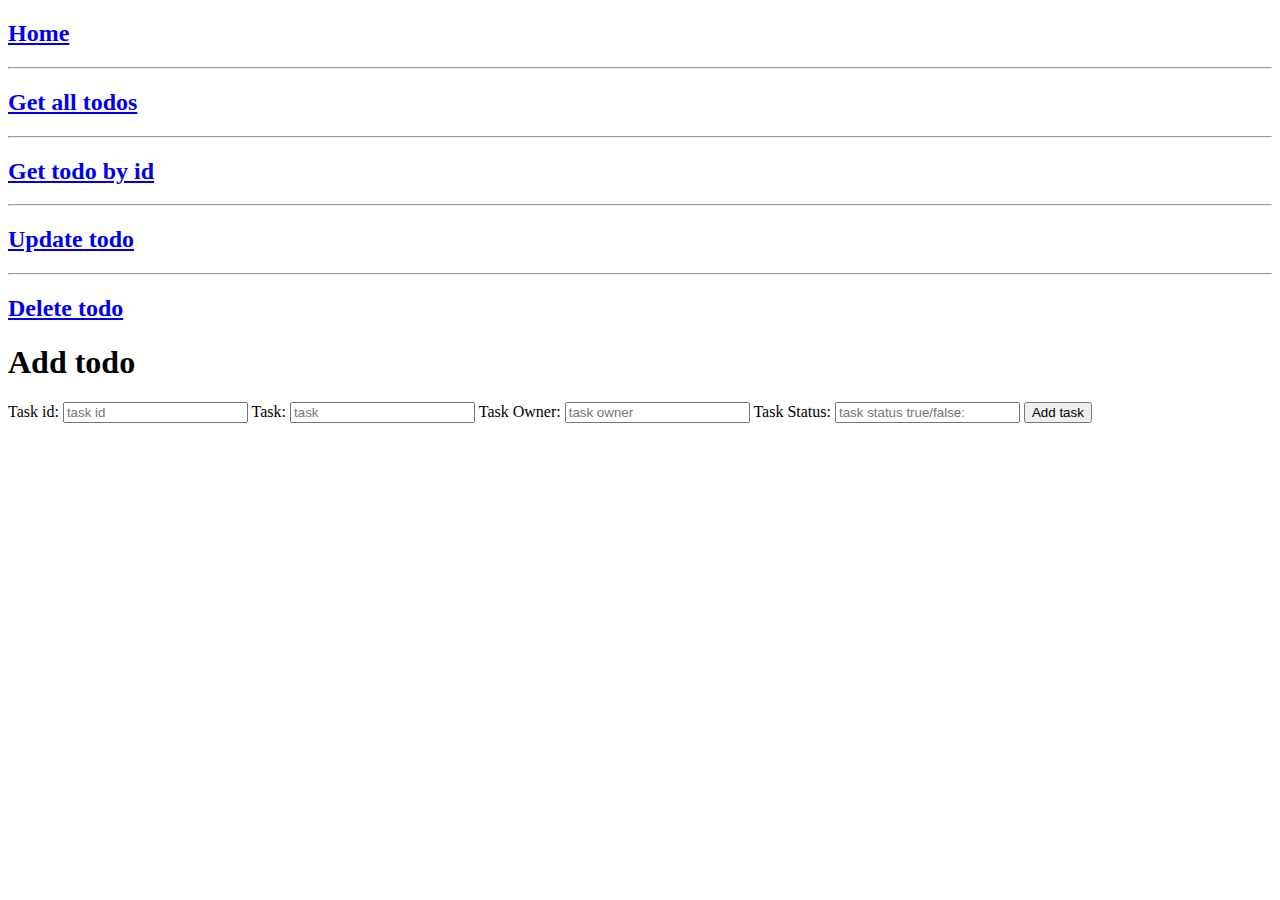
==== html/addTodo.html @ b2802478 "Fixade nya filer" ====
<!DOCTYPE html>
<html lang="en">
<head>
    <meta charset="UTF-8">
    <meta name="viewport" content="width=device-width, initial-scale=1.0">
    <link rel="stylesheet" href="/todo/css/add.css">
    <title>Add Todo</title>
</head>
<body>
    <section id="back">
        <a href="/todo/html/index.html"><h2>Home</h2></a>
        <hr>
        <a href="/todo/html/getAll.html"><h2>Get all todos</h2></a>
        <hr>
        <a href="/todo/html/getOne.html"><h2>Get todo by id</h2></a>
        <hr>
        <a href="/todo/html/updateTodo.html"><h2>Update todo</h2></a>
        <hr>
        <a href="/todo/html/delete.html"><h2>Delete todo</h2></a>
    </section>
    <div class="container">
        <h1 id="header">Add todo</h1>
        <section id="addContainer">
        <form>
            <label for="taskId">Task id:</label>
            <input type="text" name="taskId" id="taskId" placeholder="task id">
            <label for="task">Task:</label>
            <input type="text" name="task" id="task" placeholder="task">
            <label for="taskOwner">Task Owner:</label>
            <input type="text" name="taskOwner" id="taskOwner" placeholder="task owner">
            <label for="taskStatus">Task Status:</label>
            <input type="text" name="taskStatus" id="taskStatus" placeholder="task status true/false:">
            <button class="submit-btn">Add task</button>
        </form>
    </section>
    </div>
    
</body>
</html>
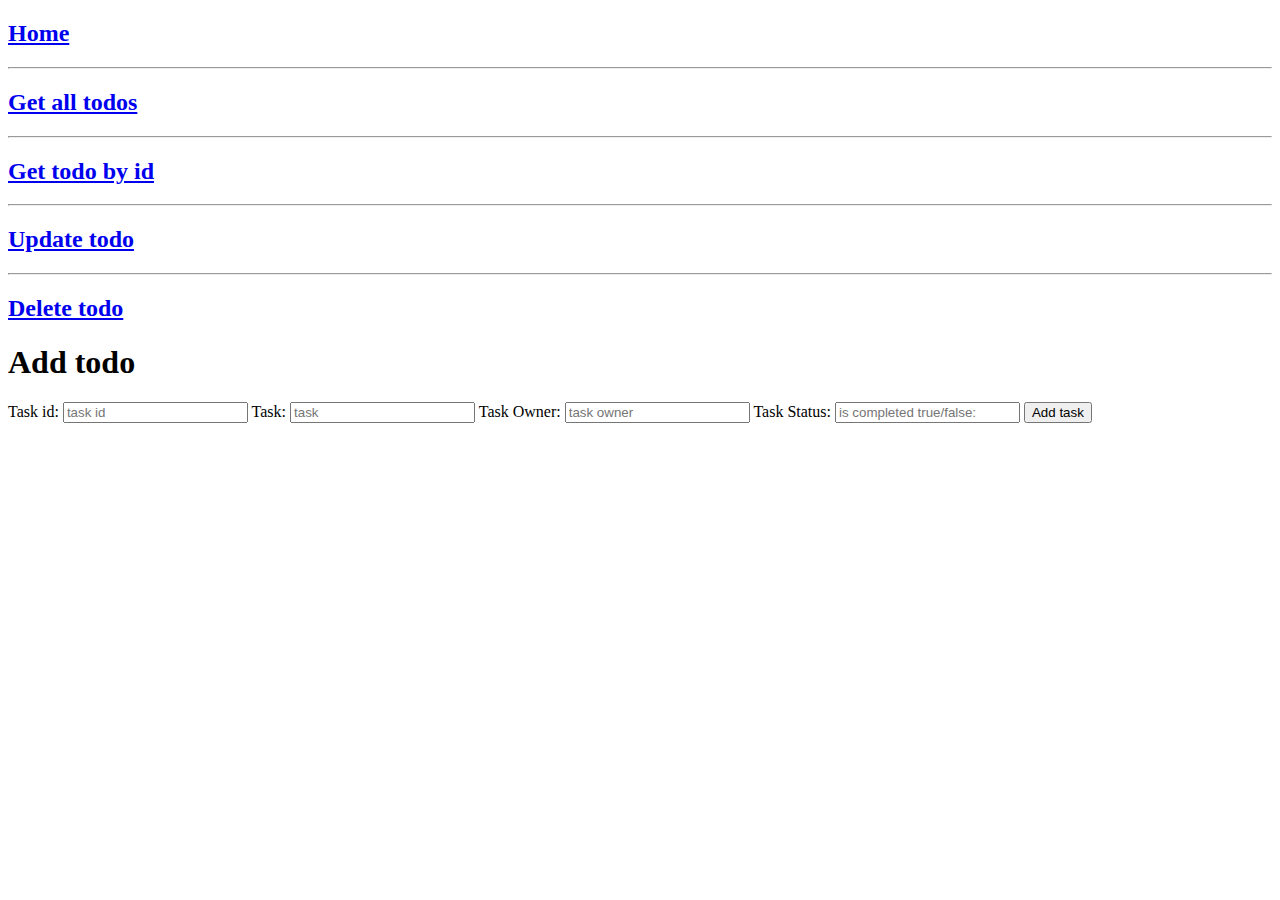
==== commit 2f1fd328: "fixade alla filer" ====
--- a/html/addTodo.html
+++ b/html/addTodo.html
@@ -29,11 +29,11 @@
             <label for="taskOwner">Task Owner:</label>
             <input type="text" name="taskOwner" id="taskOwner" placeholder="task owner">
             <label for="taskStatus">Task Status:</label>
-            <input type="text" name="taskStatus" id="taskStatus" placeholder="task status true/false:">
+            <input type="text" name="taskStatus" id="taskStatus" placeholder="is completed true/false:">
             <button class="submit-btn">Add task</button>
         </form>
     </section>
     </div>
-    
+    <script src="/todo/js/addTodo.js"></script>
 </body>
 </html>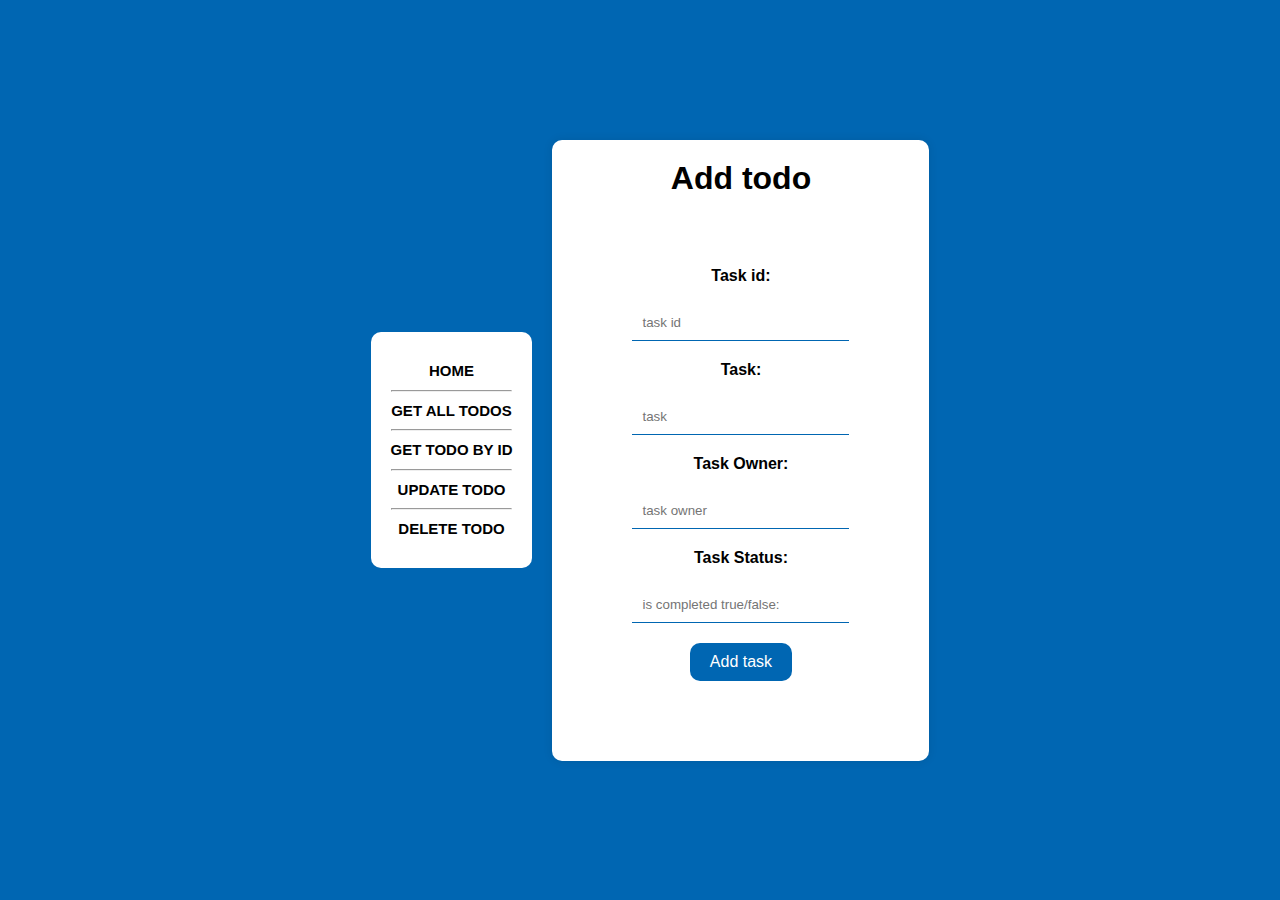
==== commit 80b4df47: "Fixade link till css och js" ====
--- a/html/addTodo.html
+++ b/html/addTodo.html
@@ -3,20 +3,20 @@
 <head>
     <meta charset="UTF-8">
     <meta name="viewport" content="width=device-width, initial-scale=1.0">
-    <link rel="stylesheet" href="/todo/css/add.css">
+    <link rel="stylesheet" href="../css/add.css">
     <title>Add Todo</title>
 </head>
 <body>
     <section id="back">
-        <a href="/todo/html/index.html"><h2>Home</h2></a>
+        <a href="../html/index.html"><h2>Home</h2></a>
         <hr>
-        <a href="/todo/html/getAll.html"><h2>Get all todos</h2></a>
+        <a href="../html/getAll.html"><h2>Get all todos</h2></a>
         <hr>
-        <a href="/todo/html/getOne.html"><h2>Get todo by id</h2></a>
+        <a href="../html/getOne.html"><h2>Get todo by id</h2></a>
         <hr>
-        <a href="/todo/html/updateTodo.html"><h2>Update todo</h2></a>
+        <a href="../html/updateTodo.html"><h2>Update todo</h2></a>
         <hr>
-        <a href="/todo/html/delete.html"><h2>Delete todo</h2></a>
+        <a href="../html/delete.html"><h2>Delete todo</h2></a>
     </section>
     <div class="container">
         <h1 id="header">Add todo</h1>
@@ -34,6 +34,6 @@
         </form>
     </section>
     </div>
-    <script src="/todo/js/addTodo.js"></script>
+    <script src="../js/addTodo.js"></script>
 </body>
 </html>--- a/css/add.css
+++ b/css/add.css
@@ -0,0 +1,84 @@
+*{
+    margin: 0;
+    padding: 0;
+    box-sizing: border-box;
+
+}
+
+body{
+    font-family: 'Poppins', sans-serif;
+    background-color: #0066b2;
+    display: flex;
+    align-items: center ;
+    justify-content: center;
+    height: 100vh;
+    width: 100%;
+    text-align: center;
+}
+#back{
+width: 100% auto;
+height: 100% auto;
+font-size: 10px;
+text-transform: uppercase;
+background-color: #fff;
+line-height: 2.5;
+border-radius: 10px;
+margin: 20px;
+padding: 20px;
+}
+
+#back a{
+    text-decoration: none;
+    color: black;
+    font-weight: bold;
+}
+#back a:hover{
+    color: #005699;
+}
+
+.container{
+    height: 100% auto;
+    width: 100% auto;
+    padding: 20px;
+    background-color: #fff;
+    border-radius: 10px;
+    box-shadow: 0 0 10px rgba(0, 0, 0, 0.1);
+}
+#addContainer {
+    margin: 20px;
+    padding: 20px;
+}
+#addContainer form{
+    display: flex;
+    align-items: center;
+    justify-content: center;
+    flex-direction: column;
+    margin: 20px;
+}
+#addContainer form input{
+    margin: 10px;
+    padding: 10px;
+    width: 100%;
+    border: none;
+    border-bottom: 1px solid #0066b2;
+    outline: none;
+}
+#addContainer form label{
+    margin: 10px;
+    font-weight: bold;
+}
+
+.submit-btn{
+    background-color: #0066b2;
+    color: #fff;
+    border: none;
+    padding: 10px 20px;
+    border-radius: 10px;
+    font-size: 1rem;
+    margin-top: 10px;
+}
+
+.submit-btn:hover{
+    background-color: #005699;
+    cursor: pointer;
+}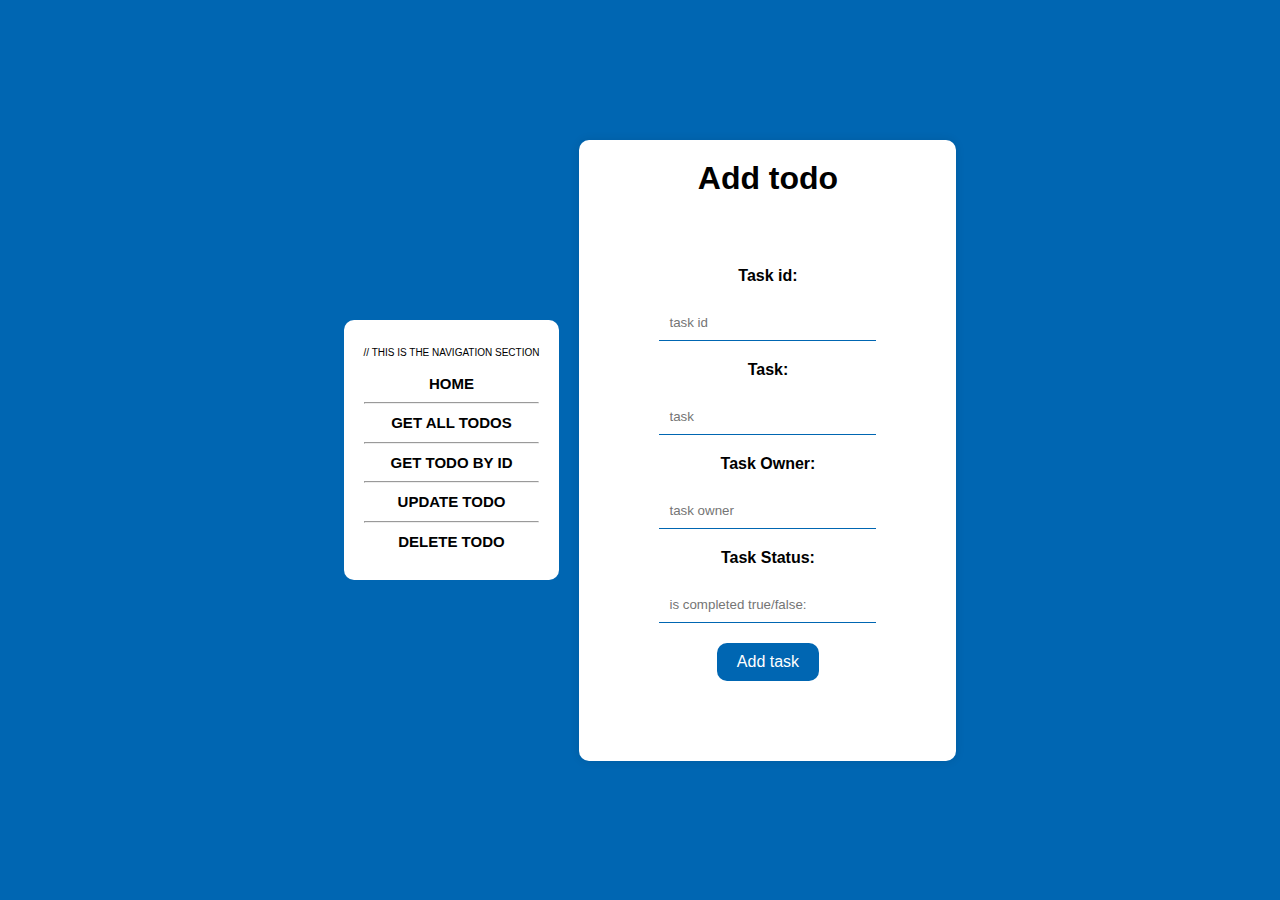
==== commit 36174b68: "Fixade link till css och js" ====
--- a/html/addTodo.html
+++ b/html/addTodo.html
@@ -7,7 +7,7 @@
     <title>Add Todo</title>
 </head>
 <body>
-    <section id="back">
+    <section id="back"> // This is the navigation section
         <a href="../html/index.html"><h2>Home</h2></a>
         <hr>
         <a href="../html/getAll.html"><h2>Get all todos</h2></a>
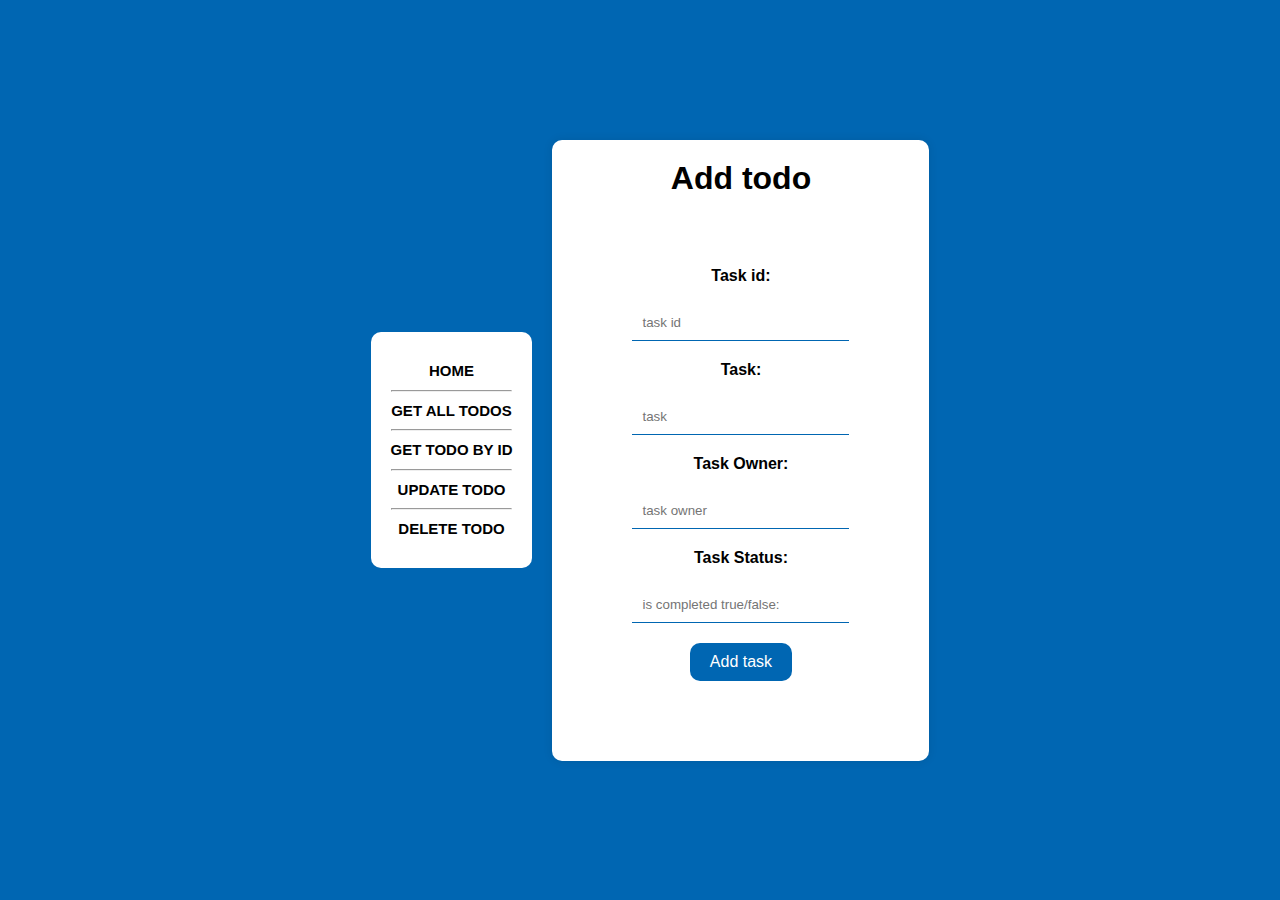
==== commit 1d42781b: "Fixade html" ====
--- a/html/addTodo.html
+++ b/html/addTodo.html
@@ -7,7 +7,7 @@
     <title>Add Todo</title>
 </head>
 <body>
-    <section id="back"> // This is the navigation section
+    <section id="back"> 
         <a href="../html/index.html"><h2>Home</h2></a>
         <hr>
         <a href="../html/getAll.html"><h2>Get all todos</h2></a>
